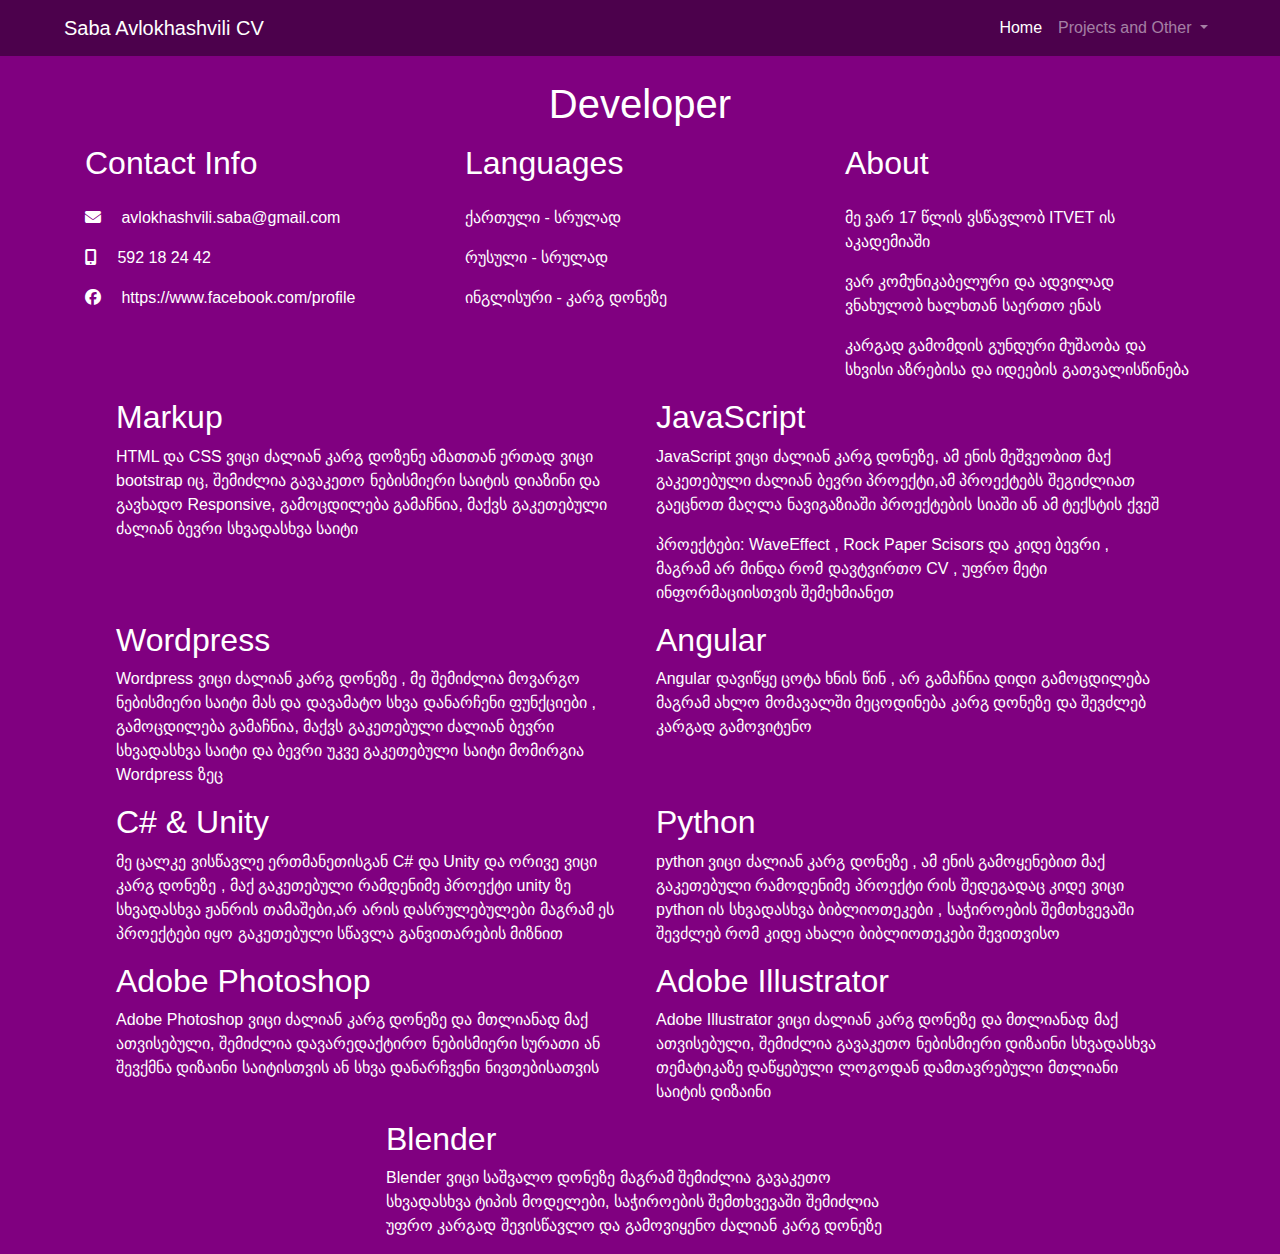
==== index.html @ 3fc70df1 "Add files via upload" ====
<!DOCTYPE html>
<html lang="en">
  <head>
    <meta charset="UTF-8" />
    <meta name="viewport" content="width=device-width, initial-scale=1.0" />
    <meta http-equiv="X-UA-Compatible" content="ie=edge" />
    <link rel="stylesheet" href="https://cdn.jsdelivr.net/npm/bootstrap@4.0.0/dist/css/bootstrap.min.css" integrity="sha384-Gn5384xqQ1aoWXA+058RXPxPg6fy4IWvTNh0E263XmFcJlSAwiGgFAW/dAiS6JXm" crossorigin="anonymous">
    <link rel="stylesheet" href="https://cdnjs.cloudflare.com/ajax/libs/font-awesome/6.2.1/css/all.min.css">
    <link rel="stylesheet" href="./style.css">
    <title>Saba Avlokhashvili</title>
  </head>
  <body>
    <div class="Header container-fluid px-5">
      <nav class="navbar navbar-expand-lg navbar-dark">
        <a class="navbar-brand" href="#">Saba Avlokhashvili CV</a>
        <button class="navbar-toggler" type="button" data-toggle="collapse" data-target="#navbarSupportedContent" aria-controls="navbarSupportedContent" aria-expanded="false" aria-label="Toggle navigation">
          <span class="navbar-toggler-icon"></span>
        </button>
      
        <div class="collapse navbar-collapse  d-flex justify-content-end" id="navbarSupportedContent">
          <ul class="navbar-nav">
            <li class="nav-item active">
              <a class="nav-link" href="#">Home <span class="sr-only">(current)</span></a>
            </li>
            <li class="nav-item dropdownd ps">
              <a class="nav-link dropdown-toggle" href="#" id="navbarDropdown" role="button" data-toggle="dropdown" aria-haspopup="true" aria-expanded="false">
                Projects and Other
              </a>
              <div class="dropdown-menu dropRight" aria-labelledby="navbarDropdown">
                <a class="dropdown-item" href="./WaveEffect.html">WaveEffect</a>
                <a class="dropdown-item" href="./Rock Paper Scisors/index.html">Rock Paper Scisors</a>
              </div>
            </li>
          </ul>
        </div>
      </nav>
    </div>

    <div class="info container-fluid text-white pt-4">
      <h1 class="Name">Developer</h1>
      <div class="container pt-2">
        <div class="row">
          <div class="col">
            <h2 class="mb-4">Contact Info</h2>
            <p><i class="fa-solid fa-envelope pr-3"></i> avlokhashvili.saba@gmail.com</p>
            <p><i class="fa-solid fa-mobile-screen-button pr-3"></i> 592 18 24 42</p>
            <p><i class="fa-brands fa-facebook pr-3"></i> <a href="https://www.facebook.com/profile.php?id=100009600671670" class="text-white">https://www.facebook.com/profile</a></p>
          </div>
          <div class="col">
            <h2 class="mb-4">Languages</h2>
            <p>ქართული - სრულად</p>
            <p>რუსული - სრულად</p>
            <p>ინგლისური - კარგ დონეზე</p>
          </div>
          <div class="col">
            <h2 class="mb-4">About</h2>
            <p>მე ვარ 17 წლის ვსწავლობ ITVET ის აკადემიაში</p>
            <p>ვარ კომუნიკაბელური და ადვილად ვნახულობ ხალხთან საერთო ენას</p>
            <p>კარგად გამომდის გუნდური მუშაობა და სხვისი აზრებისა და იდეების გათვალისწინება</p>
          </div>
        </div>
        <div class="container d-flex flex-wrap justify-content-around">
          <div class="skill w-50 px-3">
            <h2>Markup</h2>
            <p>HTML და CSS ვიცი ძალიან კარგ დოზენე ამათთან ერთად ვიცი bootstrap იც, შემიძლია გავაკეთო ნებისმიერი საიტის დიაზინი და გავხადო Responsive, გამოცდილება გამაჩნია, მაქვს გაკეთებული ძალიან ბევრი სხვადასხვა საიტი</p>
          </div>
          <div class="skill  w-50 px-3">
            <h2>JavaScript</h2>
            <p>JavaScript ვიცი ძალიან კარგ დონეზე, ამ ენის მეშვეობით მაქ გაკეთებული ძალიან ბევრი პროექტი,ამ პროექტებს შეგიძლიათ გაეცნოთ მაღლა ნავიგაზიაში პროექტების სიაში ან ამ ტექსტის ქვეშ</p>
            <p>პროექტები: <a class="text-white"href="./WaveEffect.html">WaveEffect</a> , <a class="text-white" href="./Rock Paper Scisors/index.html">Rock Paper Scisors</a> და კიდე ბევრი , მაგრამ არ მინდა რომ დავტვირთო CV , უფრო მეტი ინფორმაციისთვის შემეხმიანეთ</p>
          </div> 
          <div class="skill  w-50 px-3">
            <h2>Wordpress</h2>
            <p>Wordpress ვიცი ძალიან კარგ დონეზე , მე შემიძლია მოვარგო ნებისმიერი საიტი მას და დავამატო სხვა დანარჩენი ფუნქციები , გამოცდილება გამაჩნია, მაქვს გაკეთებული ძალიან ბევრი სხვადასხვა საიტი და ბევრი უკვე გაკეთებული საიტი მომირგია Wordpress ზეც</p>
          </div>
          <div class="skill  w-50 px-3">
            <h2>Angular</h2>
            <p>Angular დავიწყე ცოტა ხნის წინ , არ გამაჩნია დიდი გამოცდილება მაგრამ ახლო მომავალში მეცოდინება კარგ დონეზე და შევძლებ კარგად გამოვიტენო</p>
          </div>
          <div class="skill  w-50 px-3">
            <h2>C# & Unity</h2>
            <p>მე ცალკე ვისწავლე ერთმანეთისგან C# და Unity და ორივე ვიცი კარგ დონეზე , მაქ გაკეთებული რამდენიმე პროექტი unity ზე სხვადასხვა ჟანრის თამაშები,არ არის დასრულებულები მაგრამ ეს პროექტები იყო გაკეთებული სწავლა განვითარების მიზნით</p>
          </div>
          <div class="skill  w-50 px-3">
            <h2>Python</h2>
            <p>python ვიცი ძალიან კარგ დონეზე , ამ ენის გამოყენებით მაქ გაკეთებული რამოდენიმე პროექტი რის შედეგადაც კიდე ვიცი python ის სხვადასხვა ბიბლიოთეკები , საჭიროების შემთხვევაში შევძლებ რომ კიდე ახალი ბიბლიოთეკები შევითვისო</p>
          </div>
          <div class="skill  w-50 px-3">
            <h2>Adobe Photoshop</h2>
            <p>Adobe Photoshop ვიცი ძალიან კარგ დონეზე და მთლიანად მაქ ათვისებული, შემიძლია დავარედაქტირო ნებისმიერი სურათი ან შევქმნა დიზაინი საიტისთვის ან სხვა დანარჩვენი ნივთებისათვის</p>
          </div>
          <div class="skill  w-50 px-3">
            <h2>Adobe Illustrator</h2>
            <p>Adobe Illustrator ვიცი ძალიან კარგ დონეზე და მთლიანად მაქ ათვისებული, შემიძლია გავაკეთო ნებისმიერი დიზაინი სხვადასხვა თემატიკაზე დაწყებული ლოგოდან დამთავრებული მთლიანი საიტის დიზაინი </p>
          </div>
          <div class="skill  w-50 px-3">
            <h2>Blender</h2>
            <p>Blender ვიცი საშვალო დონეზე მაგრამ შემიძლია გავაკეთო სხვადასხვა ტიპის მოდელები, საჭიროების შემთხვევაში შემიძლია უფრო კარგად შევისწავლო და გამოვიყენო ძალიან კარგ დონეზე</p>
          </div>
        </div>
      </div>
    </div>





    <script src="https://code.jquery.com/jquery-3.2.1.slim.min.js" integrity="sha384-KJ3o2DKtIkvYIK3UENzmM7KCkRr/rE9/Qpg6aAZGJwFDMVNA/GpGFF93hXpG5KkN" crossorigin="anonymous"></script>
    <script src="https://cdn.jsdelivr.net/npm/popper.js@1.12.9/dist/umd/popper.min.js" integrity="sha384-ApNbgh9B+Y1QKtv3Rn7W3mgPxhU9K/ScQsAP7hUibX39j7fakFPskvXusvfa0b4Q" crossorigin="anonymous"></script>
    <script src="https://cdn.jsdelivr.net/npm/bootstrap@4.0.0/dist/js/bootstrap.min.js" integrity="sha384-JZR6Spejh4U02d8jOt6vLEHfe/JQGiRRSQQxSfFWpi1MquVdAyjUar5+76PVCmYl" crossorigin="anonymous"></script>
    <script src="./script.js"></script>

  </body>
</html>
---- style.css ----
*{
  margin: 0;
  padding: 0;
  box-sizing: border-box;
}


.Header{
  background-color: rgb(76, 1, 76);
}


.ps{
  position: relative;
}


.info{
  background-color: purple;
}

.Name{
  text-align: center;
}

.ContactInfo{
  list-style-type: none;
}


.waveText{
  margin-top: 300px;
  text-align: center;
}

.waveText span{
  background-color: aquamarine;
  
}
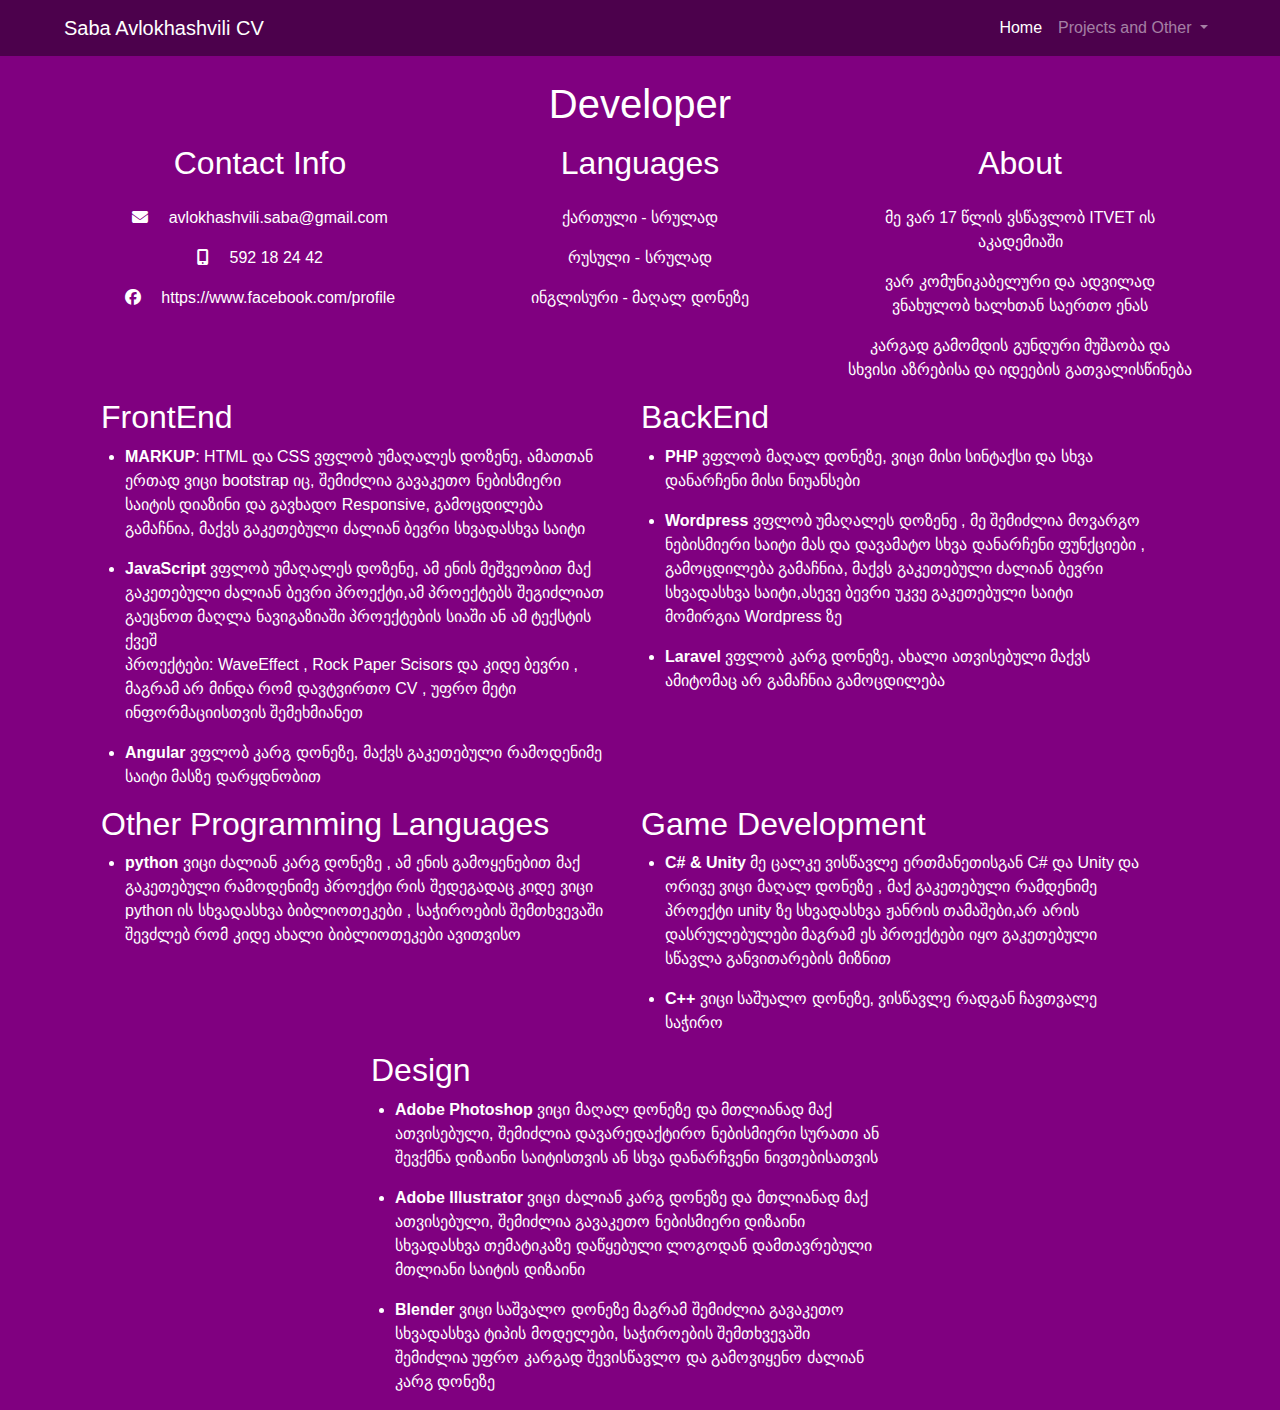
==== commit c3c6a21c: "Add files via upload" ====
--- a/index.html
+++ b/index.html
@@ -12,7 +12,7 @@
   <body>
     <div class="Header container-fluid px-5">
       <nav class="navbar navbar-expand-lg navbar-dark">
-        <a class="navbar-brand" href="#">Saba Avlokhashvili CV</a>
+        <a class="navbar-brand" href="./index.html">Saba Avlokhashvili CV</a>
         <button class="navbar-toggler" type="button" data-toggle="collapse" data-target="#navbarSupportedContent" aria-controls="navbarSupportedContent" aria-expanded="false" aria-label="Toggle navigation">
           <span class="navbar-toggler-icon"></span>
         </button>
@@ -29,6 +29,7 @@
               <div class="dropdown-menu dropRight" aria-labelledby="navbarDropdown">
                 <a class="dropdown-item" href="./WaveEffect.html">WaveEffect</a>
                 <a class="dropdown-item" href="./Rock Paper Scisors/index.html">Rock Paper Scisors</a>
+                <a class="dropdown-item" href="./Solar System/index.html">Solar System</a>
               </div>
             </li>
           </ul>
@@ -39,63 +40,87 @@
     <div class="info container-fluid text-white pt-4">
       <h1 class="Name">Developer</h1>
       <div class="container pt-2">
-        <div class="row">
+        <div class="row text-center">
           <div class="col">
-            <h2 class="mb-4">Contact Info</h2>
+            <h2 class="mb-4 ">Contact Info</h2>
             <p><i class="fa-solid fa-envelope pr-3"></i> avlokhashvili.saba@gmail.com</p>
             <p><i class="fa-solid fa-mobile-screen-button pr-3"></i> 592 18 24 42</p>
             <p><i class="fa-brands fa-facebook pr-3"></i> <a href="https://www.facebook.com/profile.php?id=100009600671670" class="text-white">https://www.facebook.com/profile</a></p>
           </div>
-          <div class="col">
+          <div class="col ">
             <h2 class="mb-4">Languages</h2>
             <p>ქართული - სრულად</p>
             <p>რუსული - სრულად</p>
-            <p>ინგლისური - კარგ დონეზე</p>
+            <p>ინგლისური - მაღალ დონეზე</p>
           </div>
-          <div class="col">
-            <h2 class="mb-4">About</h2>
+          <div class="col ">
+            <h2 class="mb-4 ">About</h2>
             <p>მე ვარ 17 წლის ვსწავლობ ITVET ის აკადემიაში</p>
             <p>ვარ კომუნიკაბელური და ადვილად ვნახულობ ხალხთან საერთო ენას</p>
             <p>კარგად გამომდის გუნდური მუშაობა და სხვისი აზრებისა და იდეების გათვალისწინება</p>
           </div>
         </div>
-        <div class="container d-flex flex-wrap justify-content-around">
-          <div class="skill w-50 px-3">
-            <h2>Markup</h2>
-            <p>HTML და CSS ვიცი ძალიან კარგ დოზენე ამათთან ერთად ვიცი bootstrap იც, შემიძლია გავაკეთო ნებისმიერი საიტის დიაზინი და გავხადო Responsive, გამოცდილება გამაჩნია, მაქვს გაკეთებული ძალიან ბევრი სხვადასხვა საიტი</p>
+        <div class="container d-flex flex-wrap justify-content-around row">
+          <div class="skill col-lg-6 px-3">
+            <h2>FrontEnd </h2>
+            <ul class="pl-4">
+              <li>
+                <p><b>MARKUP</b>: HTML და CSS ვფლობ უმაღალეს დოზენე, ამათთან ერთად ვიცი bootstrap იც, შემიძლია გავაკეთო ნებისმიერი საიტის დიაზინი და გავხადო Responsive, გამოცდილება გამაჩნია, მაქვს გაკეთებული ძალიან ბევრი სხვადასხვა საიტი</p>
+              </li>
+              <li>
+                <p><b>JavaScript</b> ვფლობ უმაღალეს დოზენე, ამ ენის მეშვეობით მაქ გაკეთებული ძალიან ბევრი პროექტი,ამ პროექტებს შეგიძლიათ გაეცნოთ მაღლა ნავიგაზიაში პროექტების სიაში ან ამ ტექსტის ქვეშ <br>პროექტები: <a class="text-white"href="./WaveEffect.html">WaveEffect</a> , <a class="text-white" href="./Rock Paper Scisors/index.html">Rock Paper Scisors</a> და კიდე ბევრი , მაგრამ არ მინდა რომ დავტვირთო CV , უფრო მეტი ინფორმაციისთვის შემეხმიანეთ</p>
+              </li>
+              <li>
+                <p><b>Angular</b> ვფლობ კარგ დონეზე, მაქვს გაკეთებული რამოდენიმე საიტი მასზე დარყდნობით</p>
+              </li>
+            </ul>
           </div>
-          <div class="skill  w-50 px-3">
-            <h2>JavaScript</h2>
-            <p>JavaScript ვიცი ძალიან კარგ დონეზე, ამ ენის მეშვეობით მაქ გაკეთებული ძალიან ბევრი პროექტი,ამ პროექტებს შეგიძლიათ გაეცნოთ მაღლა ნავიგაზიაში პროექტების სიაში ან ამ ტექსტის ქვეშ</p>
-            <p>პროექტები: <a class="text-white"href="./WaveEffect.html">WaveEffect</a> , <a class="text-white" href="./Rock Paper Scisors/index.html">Rock Paper Scisors</a> და კიდე ბევრი , მაგრამ არ მინდა რომ დავტვირთო CV , უფრო მეტი ინფორმაციისთვის შემეხმიანეთ</p>
-          </div> 
-          <div class="skill  w-50 px-3">
-            <h2>Wordpress</h2>
-            <p>Wordpress ვიცი ძალიან კარგ დონეზე , მე შემიძლია მოვარგო ნებისმიერი საიტი მას და დავამატო სხვა დანარჩენი ფუნქციები , გამოცდილება გამაჩნია, მაქვს გაკეთებული ძალიან ბევრი სხვადასხვა საიტი და ბევრი უკვე გაკეთებული საიტი მომირგია Wordpress ზეც</p>
+          <div class="skill col-lg-6 px-3">
+            <h2>BackEnd </h2>
+            <ul class="pl-4">
+              <li>
+                <p><b>PHP</b> ვფლობ მაღალ დონეზე, ვიცი მისი სინტაქსი და სხვა დანარჩენი მისი ნიუანსები</p>
+              </li>
+              <li>
+                <p><b>Wordpress</b> ვფლობ უმაღალეს დოზენე , მე შემიძლია მოვარგო ნებისმიერი საიტი მას და დავამატო სხვა დანარჩენი ფუნქციები , გამოცდილება გამაჩნია, მაქვს გაკეთებული ძალიან ბევრი სხვადასხვა საიტი,ასევე ბევრი უკვე გაკეთებული საიტი მომირგია Wordpress ზე</p>
+              </li>
+              <li>
+                <p><b>Laravel</b> ვფლობ კარგ დონეზე, ახალი ათვისებული მაქვს ამიტომაც არ გამაჩნია გამოცდილება</p>
+              </li>
+            </ul>
           </div>
-          <div class="skill  w-50 px-3">
-            <h2>Angular</h2>
-            <p>Angular დავიწყე ცოტა ხნის წინ , არ გამაჩნია დიდი გამოცდილება მაგრამ ახლო მომავალში მეცოდინება კარგ დონეზე და შევძლებ კარგად გამოვიტენო</p>
+          <div class="skill col-lg-6 px-3">
+            <h2>Other Programming Languages</h2>
+            <ul class="pl-4">
+              <li >
+                <p><b>python</b> ვიცი ძალიან კარგ დონეზე , ამ ენის გამოყენებით მაქ გაკეთებული რამოდენიმე პროექტი რის შედეგადაც კიდე ვიცი python ის სხვადასხვა ბიბლიოთეკები , საჭიროების შემთხვევაში შევძლებ რომ კიდე ახალი ბიბლიოთეკები ავითვისო</p>
+              </li>
+            </ul>
           </div>
-          <div class="skill  w-50 px-3">
-            <h2>C# & Unity</h2>
-            <p>მე ცალკე ვისწავლე ერთმანეთისგან C# და Unity და ორივე ვიცი კარგ დონეზე , მაქ გაკეთებული რამდენიმე პროექტი unity ზე სხვადასხვა ჟანრის თამაშები,არ არის დასრულებულები მაგრამ ეს პროექტები იყო გაკეთებული სწავლა განვითარების მიზნით</p>
+          <div class="skill col-lg-6 px-3">
+            <h2>Game Development</h2>
+            <ul class="pl-4">
+              <li>
+                <p><b>C# & Unity</b> მე ცალკე ვისწავლე ერთმანეთისგან C# და Unity და ორივე ვიცი მაღალ დონეზე , მაქ გაკეთებული რამდენიმე პროექტი unity ზე სხვადასხვა ჟანრის თამაშები,არ არის დასრულებულები მაგრამ ეს პროექტები იყო გაკეთებული სწავლა განვითარების მიზნით</p>
+              </li>
+              <li>
+                <p><b>C++</b> ვიცი საშუალო დონეზე, ვისწავლე რადგან ჩავთვალე საჭირო  </p>
+              </li>
+            </ul>
           </div>
-          <div class="skill  w-50 px-3">
-            <h2>Python</h2>
-            <p>python ვიცი ძალიან კარგ დონეზე , ამ ენის გამოყენებით მაქ გაკეთებული რამოდენიმე პროექტი რის შედეგადაც კიდე ვიცი python ის სხვადასხვა ბიბლიოთეკები , საჭიროების შემთხვევაში შევძლებ რომ კიდე ახალი ბიბლიოთეკები შევითვისო</p>
-          </div>
-          <div class="skill  w-50 px-3">
-            <h2>Adobe Photoshop</h2>
-            <p>Adobe Photoshop ვიცი ძალიან კარგ დონეზე და მთლიანად მაქ ათვისებული, შემიძლია დავარედაქტირო ნებისმიერი სურათი ან შევქმნა დიზაინი საიტისთვის ან სხვა დანარჩვენი ნივთებისათვის</p>
-          </div>
-          <div class="skill  w-50 px-3">
-            <h2>Adobe Illustrator</h2>
-            <p>Adobe Illustrator ვიცი ძალიან კარგ დონეზე და მთლიანად მაქ ათვისებული, შემიძლია გავაკეთო ნებისმიერი დიზაინი სხვადასხვა თემატიკაზე დაწყებული ლოგოდან დამთავრებული მთლიანი საიტის დიზაინი </p>
-          </div>
-          <div class="skill  w-50 px-3">
-            <h2>Blender</h2>
-            <p>Blender ვიცი საშვალო დონეზე მაგრამ შემიძლია გავაკეთო სხვადასხვა ტიპის მოდელები, საჭიროების შემთხვევაში შემიძლია უფრო კარგად შევისწავლო და გამოვიყენო ძალიან კარგ დონეზე</p>
+          <div class="skill col-lg-6 px-3">
+            <h2>Design </h2>
+            <ul class="pl-4">
+              <li>
+                <p><b>Adobe Photoshop</b> ვიცი მაღალ დონეზე და მთლიანად მაქ ათვისებული, შემიძლია დავარედაქტირო ნებისმიერი სურათი ან შევქმნა დიზაინი საიტისთვის ან სხვა დანარჩვენი ნივთებისათვის</p>
+              </li>
+              <li>
+                <p><b>Adobe Illustrator</b> ვიცი ძალიან კარგ დონეზე და მთლიანად მაქ ათვისებული, შემიძლია გავაკეთო ნებისმიერი დიზაინი სხვადასხვა თემატიკაზე დაწყებული ლოგოდან დამთავრებული მთლიანი საიტის დიზაინი</p>
+              </li>
+              <li>
+                <p><b>Blender</b> ვიცი საშვალო დონეზე მაგრამ შემიძლია გავაკეთო სხვადასხვა ტიპის მოდელები, საჭიროების შემთხვევაში შემიძლია უფრო კარგად შევისწავლო და გამოვიყენო ძალიან კარგ დონეზე</p>
+              </li>
+            </ul>
           </div>
         </div>
       </div>
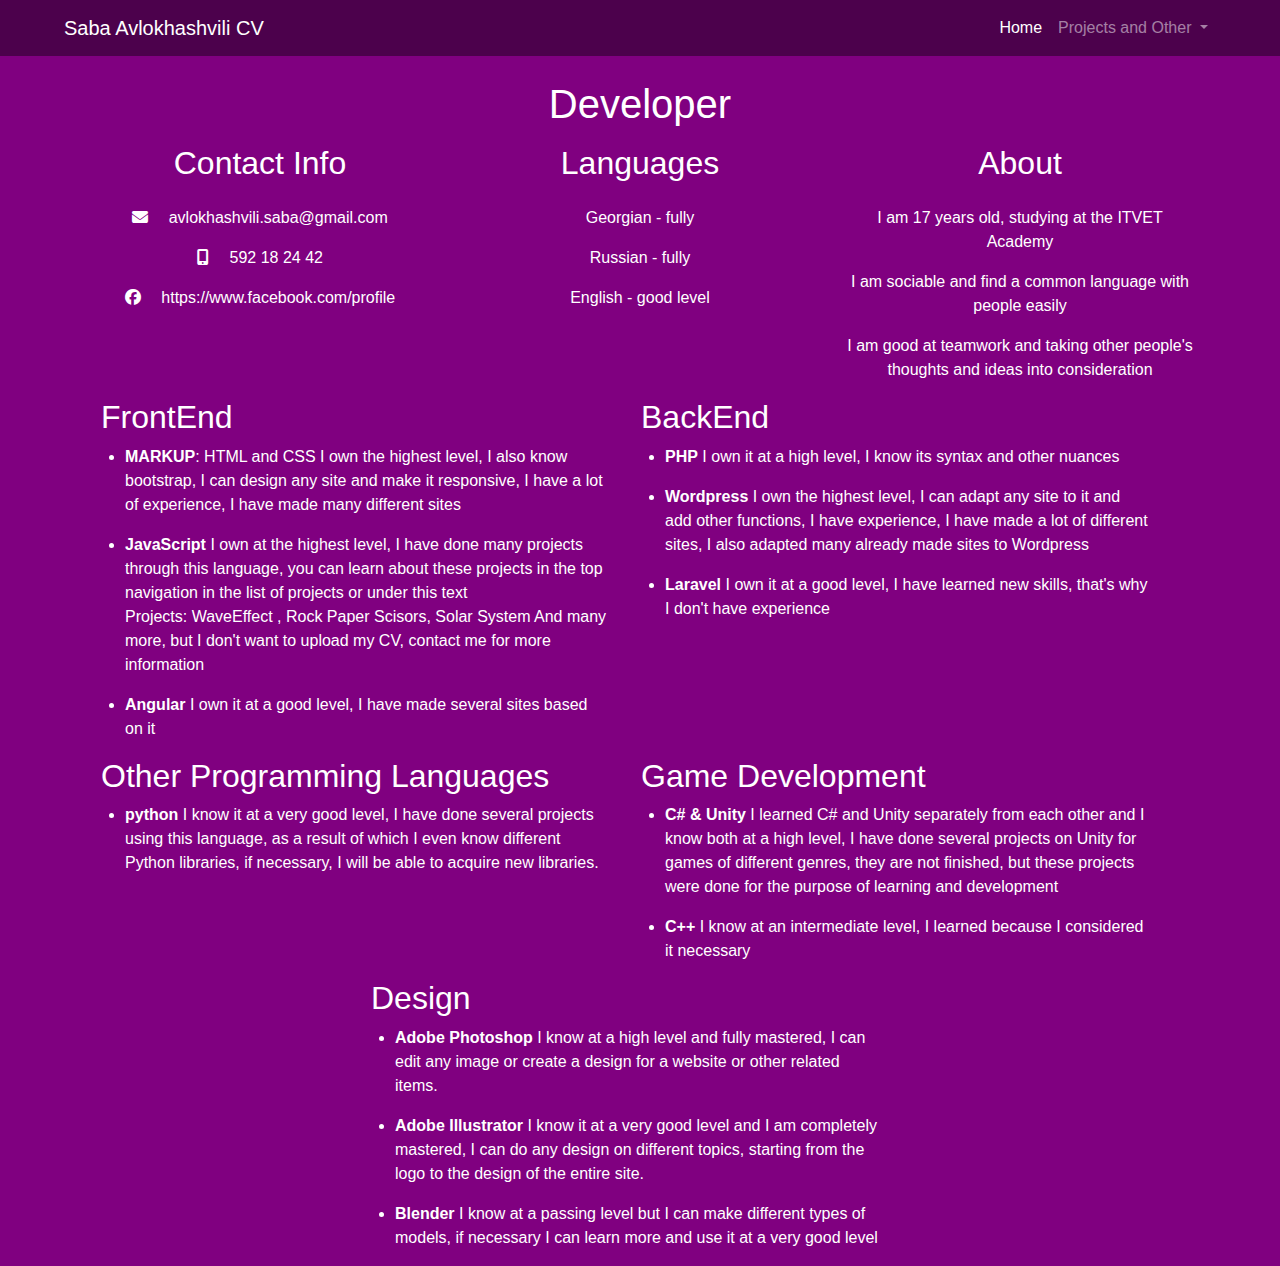
==== commit e4902ebd: "Add files via upload" ====
--- a/index.html
+++ b/index.html
@@ -49,15 +49,15 @@
           </div>
           <div class="col ">
             <h2 class="mb-4">Languages</h2>
-            <p>ქართული - სრულად</p>
-            <p>რუსული - სრულად</p>
-            <p>ინგლისური - მაღალ დონეზე</p>
+            <p>Georgian - fully</p>
+            <p>Russian - fully</p>
+            <p>English - good level</p>
           </div>
           <div class="col ">
             <h2 class="mb-4 ">About</h2>
-            <p>მე ვარ 17 წლის ვსწავლობ ITVET ის აკადემიაში</p>
-            <p>ვარ კომუნიკაბელური და ადვილად ვნახულობ ხალხთან საერთო ენას</p>
-            <p>კარგად გამომდის გუნდური მუშაობა და სხვისი აზრებისა და იდეების გათვალისწინება</p>
+            <p>I am 17 years old, studying at the ITVET Academy</p>
+            <p>I am sociable and find a common language with people easily</p>
+            <p>I am good at teamwork and taking other people's thoughts and ideas into consideration</p>
           </div>
         </div>
         <div class="container d-flex flex-wrap justify-content-around row">
@@ -65,13 +65,13 @@
             <h2>FrontEnd </h2>
             <ul class="pl-4">
               <li>
-                <p><b>MARKUP</b>: HTML და CSS ვფლობ უმაღალეს დოზენე, ამათთან ერთად ვიცი bootstrap იც, შემიძლია გავაკეთო ნებისმიერი საიტის დიაზინი და გავხადო Responsive, გამოცდილება გამაჩნია, მაქვს გაკეთებული ძალიან ბევრი სხვადასხვა საიტი</p>
+                <p><b>MARKUP</b>: HTML and CSS I own the highest level, I also know bootstrap, I can design any site and make it responsive, I have a lot of experience, I have made many different sites</p>
               </li>
               <li>
-                <p><b>JavaScript</b> ვფლობ უმაღალეს დოზენე, ამ ენის მეშვეობით მაქ გაკეთებული ძალიან ბევრი პროექტი,ამ პროექტებს შეგიძლიათ გაეცნოთ მაღლა ნავიგაზიაში პროექტების სიაში ან ამ ტექსტის ქვეშ <br>პროექტები: <a class="text-white"href="./WaveEffect.html">WaveEffect</a> , <a class="text-white" href="./Rock Paper Scisors/index.html">Rock Paper Scisors</a> და კიდე ბევრი , მაგრამ არ მინდა რომ დავტვირთო CV , უფრო მეტი ინფორმაციისთვის შემეხმიანეთ</p>
+                <p><b>JavaScript</b> I own at the highest level, I have done many projects through this language, you can learn about these projects in the top navigation in the list of projects or under this text <br>Projects: <a class="text-white"href="./WaveEffect.html">WaveEffect</a> , <a class="text-white" href="./Rock Paper Scisors/index.html">Rock Paper Scisors</a>, <a class="text-white" href="./Solar System/index.html">Solar System</a> And many more, but I don't want to upload my CV, contact me for more information</p>
               </li>
               <li>
-                <p><b>Angular</b> ვფლობ კარგ დონეზე, მაქვს გაკეთებული რამოდენიმე საიტი მასზე დარყდნობით</p>
+                <p><b>Angular</b> I own it at a good level, I have made several sites based on it</p>
               </li>
             </ul>
           </div>
@@ -79,13 +79,13 @@
             <h2>BackEnd </h2>
             <ul class="pl-4">
               <li>
-                <p><b>PHP</b> ვფლობ მაღალ დონეზე, ვიცი მისი სინტაქსი და სხვა დანარჩენი მისი ნიუანსები</p>
+                <p><b>PHP</b> I own it at a high level, I know its syntax and other nuances</p>
               </li>
               <li>
-                <p><b>Wordpress</b> ვფლობ უმაღალეს დოზენე , მე შემიძლია მოვარგო ნებისმიერი საიტი მას და დავამატო სხვა დანარჩენი ფუნქციები , გამოცდილება გამაჩნია, მაქვს გაკეთებული ძალიან ბევრი სხვადასხვა საიტი,ასევე ბევრი უკვე გაკეთებული საიტი მომირგია Wordpress ზე</p>
+                <p><b>Wordpress</b> I own the highest level, I can adapt any site to it and add other functions, I have experience, I have made a lot of different sites, I also adapted many already made sites to Wordpress</p>
               </li>
               <li>
-                <p><b>Laravel</b> ვფლობ კარგ დონეზე, ახალი ათვისებული მაქვს ამიტომაც არ გამაჩნია გამოცდილება</p>
+                <p><b>Laravel</b> I own it at a good level, I have learned new skills, that's why I don't have experience</p>
               </li>
             </ul>
           </div>
@@ -93,7 +93,7 @@
             <h2>Other Programming Languages</h2>
             <ul class="pl-4">
               <li >
-                <p><b>python</b> ვიცი ძალიან კარგ დონეზე , ამ ენის გამოყენებით მაქ გაკეთებული რამოდენიმე პროექტი რის შედეგადაც კიდე ვიცი python ის სხვადასხვა ბიბლიოთეკები , საჭიროების შემთხვევაში შევძლებ რომ კიდე ახალი ბიბლიოთეკები ავითვისო</p>
+                <p><b>python</b> I know it at a very good level, I have done several projects using this language, as a result of which I even know different Python libraries, if necessary, I will be able to acquire new libraries.</p>
               </li>
             </ul>
           </div>
@@ -101,10 +101,11 @@
             <h2>Game Development</h2>
             <ul class="pl-4">
               <li>
-                <p><b>C# & Unity</b> მე ცალკე ვისწავლე ერთმანეთისგან C# და Unity და ორივე ვიცი მაღალ დონეზე , მაქ გაკეთებული რამდენიმე პროექტი unity ზე სხვადასხვა ჟანრის თამაშები,არ არის დასრულებულები მაგრამ ეს პროექტები იყო გაკეთებული სწავლა განვითარების მიზნით</p>
+                <p><b>C# & Unity</b> I learned C# and Unity separately from each other and I know both at a high level, I have done several projects on Unity for games of different genres, they are not finished, but these projects were done for the purpose of learning and development</p>
               </li>
               <li>
-                <p><b>C++</b> ვიცი საშუალო დონეზე, ვისწავლე რადგან ჩავთვალე საჭირო  </p>
+                <p><b>C++</b> I know at an intermediate level, I learned because I considered it necessary
+                </p>
               </li>
             </ul>
           </div>
@@ -112,13 +113,13 @@
             <h2>Design </h2>
             <ul class="pl-4">
               <li>
-                <p><b>Adobe Photoshop</b> ვიცი მაღალ დონეზე და მთლიანად მაქ ათვისებული, შემიძლია დავარედაქტირო ნებისმიერი სურათი ან შევქმნა დიზაინი საიტისთვის ან სხვა დანარჩვენი ნივთებისათვის</p>
+                <p><b>Adobe Photoshop</b> I know at a high level and fully mastered, I can edit any image or create a design for a website or other related items.</p>
               </li>
               <li>
-                <p><b>Adobe Illustrator</b> ვიცი ძალიან კარგ დონეზე და მთლიანად მაქ ათვისებული, შემიძლია გავაკეთო ნებისმიერი დიზაინი სხვადასხვა თემატიკაზე დაწყებული ლოგოდან დამთავრებული მთლიანი საიტის დიზაინი</p>
+                <p><b>Adobe Illustrator</b> I know it at a very good level and I am completely mastered, I can do any design on different topics, starting from the logo to the design of the entire site.</p>
               </li>
               <li>
-                <p><b>Blender</b> ვიცი საშვალო დონეზე მაგრამ შემიძლია გავაკეთო სხვადასხვა ტიპის მოდელები, საჭიროების შემთხვევაში შემიძლია უფრო კარგად შევისწავლო და გამოვიყენო ძალიან კარგ დონეზე</p>
+                <p><b>Blender</b> I know at a passing level but I can make different types of models, if necessary I can learn more and use it at a very good level</p>
               </li>
             </ul>
           </div>
